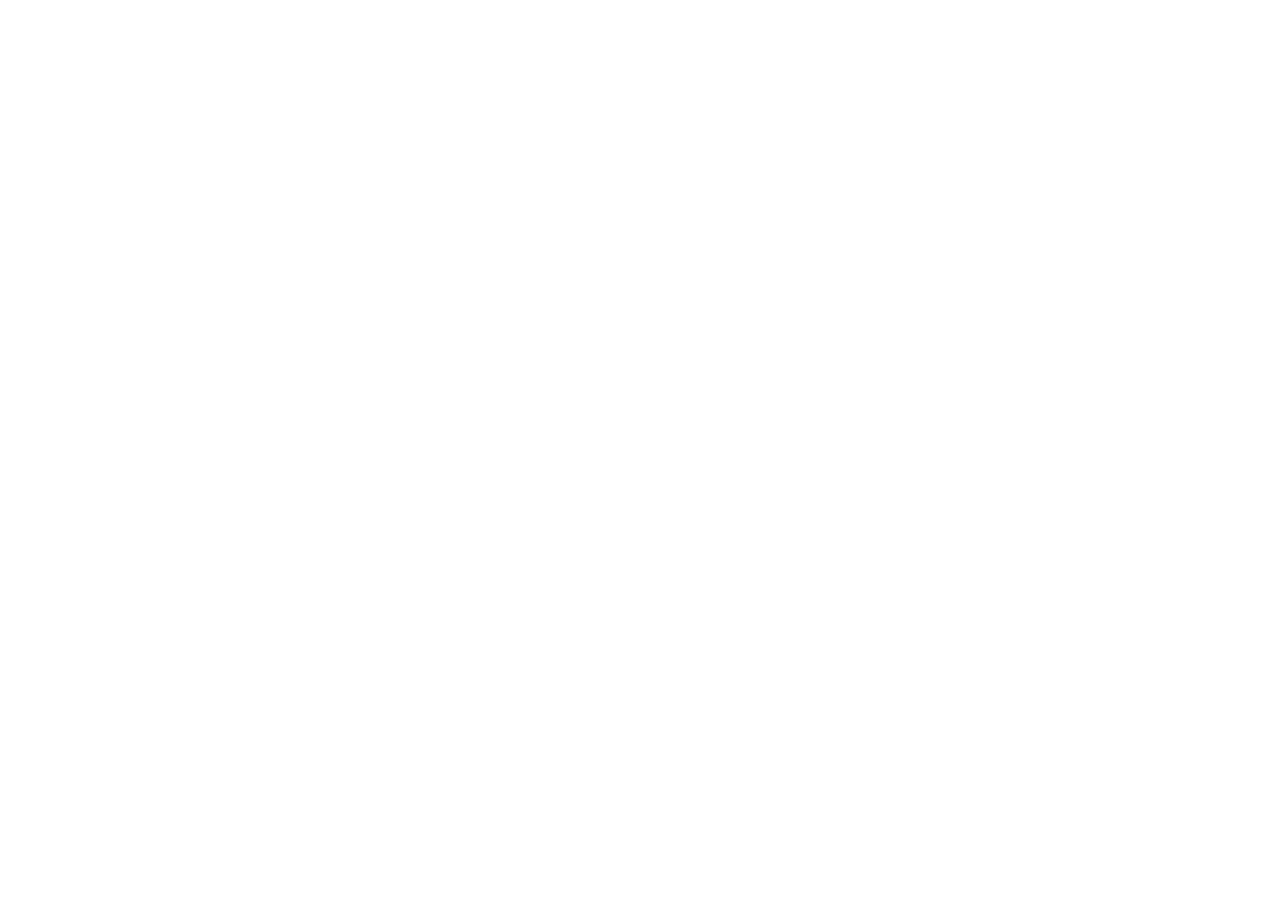
==== index.html @ d8d1dcb8 "initialize repo" ====
<!DOCTYPE html>
<html lang="en">
<head>
    <meta charset="UTF-8">
    <meta name="viewport" content="width=device-width, initial-scale=1.0">
    <title>Sample SCSS Website</title>
</head>
<body>
    
</body>
</html>
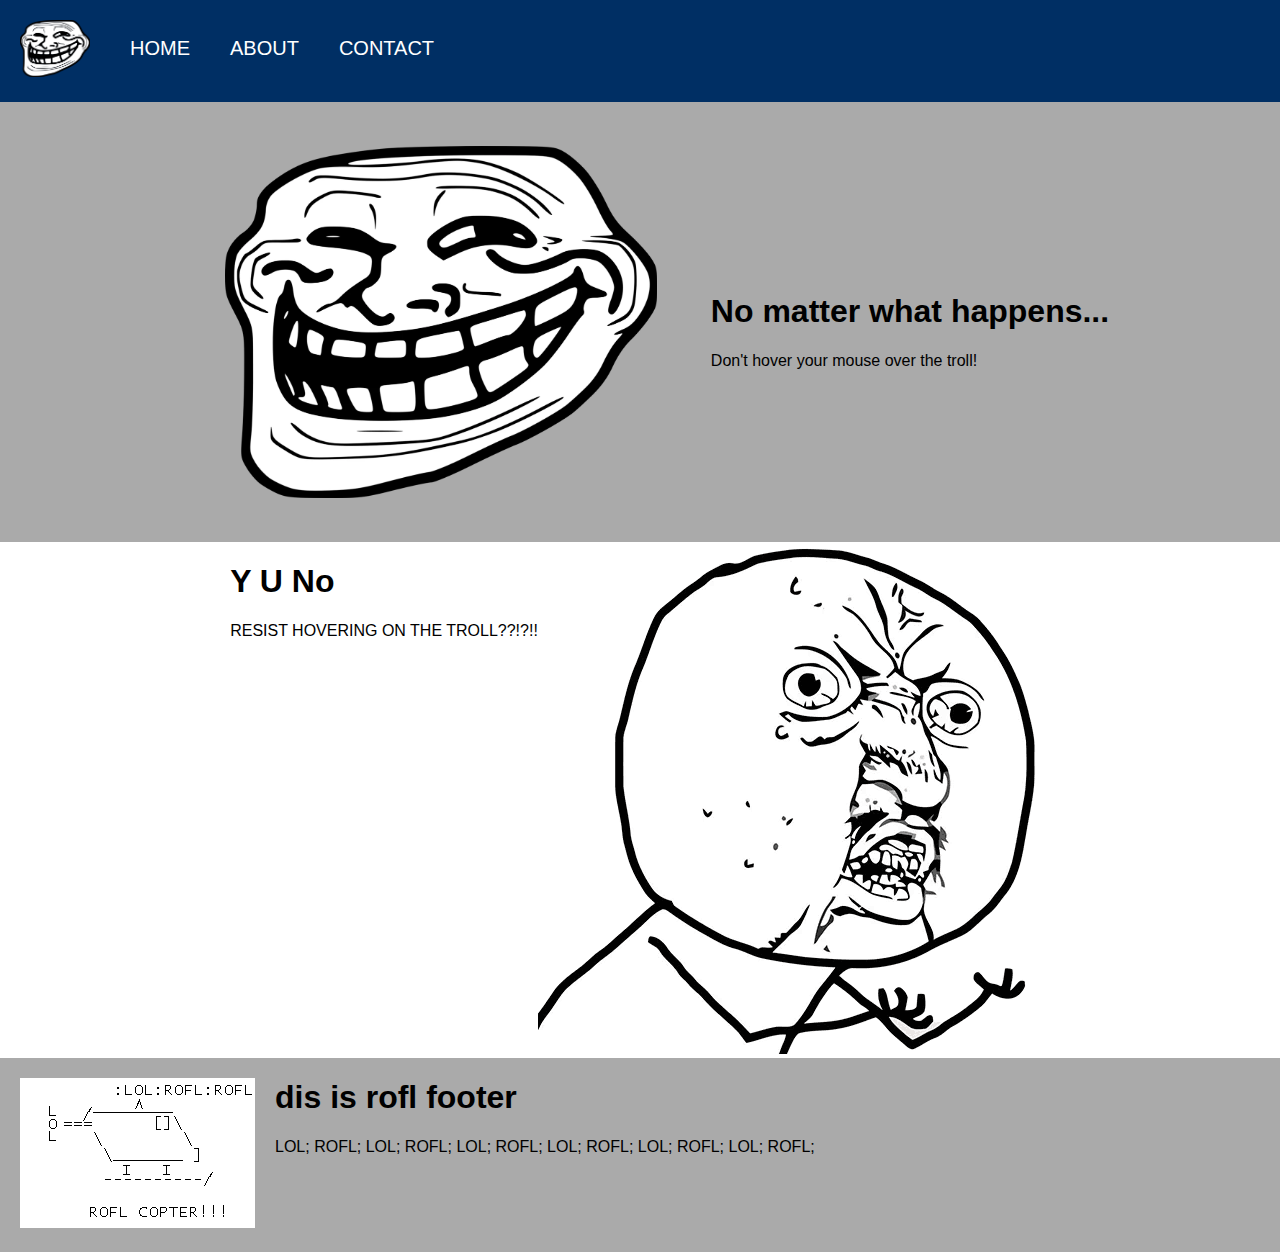
==== commit 84a23229: "page submission" ====
--- a/index.html
+++ b/index.html
@@ -3,9 +3,40 @@
 <head>
     <meta charset="UTF-8">
     <meta name="viewport" content="width=device-width, initial-scale=1.0">
+    <link rel="stylesheet" href="index.css">
     <title>Sample SCSS Website</title>
 </head>
 <body>
-    
+    <header>
+        <div class="headerLogo">
+            <img src="logo.webp">
+        </div>
+        <nav class="navbar">
+            <a href="nothingToSee.html">HOME</a>
+            <a href="nothingToSee.html">ABOUT</a>
+            <a href="nothingToSee.html">CONTACT</a>
+        </nav>
+    </header>
+    <section class="hero">
+        <div class="troll"></div>
+        <div class="heroCaption">
+            <h1>No matter what happens...</h1>
+            <p>Don't hover your mouse over the troll!</p>
+        </div>
+    </section>
+    <div class="yuno">
+        <div class="caption">
+            <h1>Y U No</h1>
+            <p>RESIST HOVERING ON THE TROLL??!?!!</p>
+        </div>
+        <div class="image"><img src="y_u_no.png"></div>
+    </div>
+    <footer>
+        <div><img src="Roflcopter.gif"></div>
+        <div>
+            <h1>dis is rofl footer</h1>
+            LOL; ROFL; LOL; ROFL; LOL; ROFL; LOL; ROFL; LOL; ROFL; LOL; ROFL;
+        </div>
+    </footer>
 </body>
 </html>--- a/index.css
+++ b/index.css
@@ -0,0 +1,61 @@
+body {
+  margin: 0;
+  font-family: Arial;
+}
+
+header {
+  display: flex;
+  background-color: rgb(0, 47, 100);
+  color: white;
+  font-size: 20px;
+}
+header .headerLogo {
+  padding: 20px;
+}
+header .headerLogo img {
+  width: 70px;
+}
+header nav {
+  display: flex;
+}
+header nav a {
+  text-decoration: none;
+  color: white;
+  display: block;
+  margin: 37px 20px 0;
+}
+
+.hero {
+  background-color: #aaa;
+  display: flex;
+  justify-content: center;
+}
+.hero .troll {
+  padding: 20px;
+  background-image: url("logo.webp");
+  background-size: 80%;
+  background-repeat: no-repeat;
+  background-position: center;
+  width: 500px;
+  height: 400px;
+}
+.hero .troll:hover {
+  background-image: url("logo2.png");
+}
+.hero .heroCaption {
+  height: 100px;
+  align-self: center;
+}
+
+.yuno {
+  display: flex;
+  justify-content: center;
+}
+
+footer {
+  background-color: #aaa;
+  display: flex;
+}
+footer img {
+  margin: 20px;
+}/*# sourceMappingURL=index.css.map */